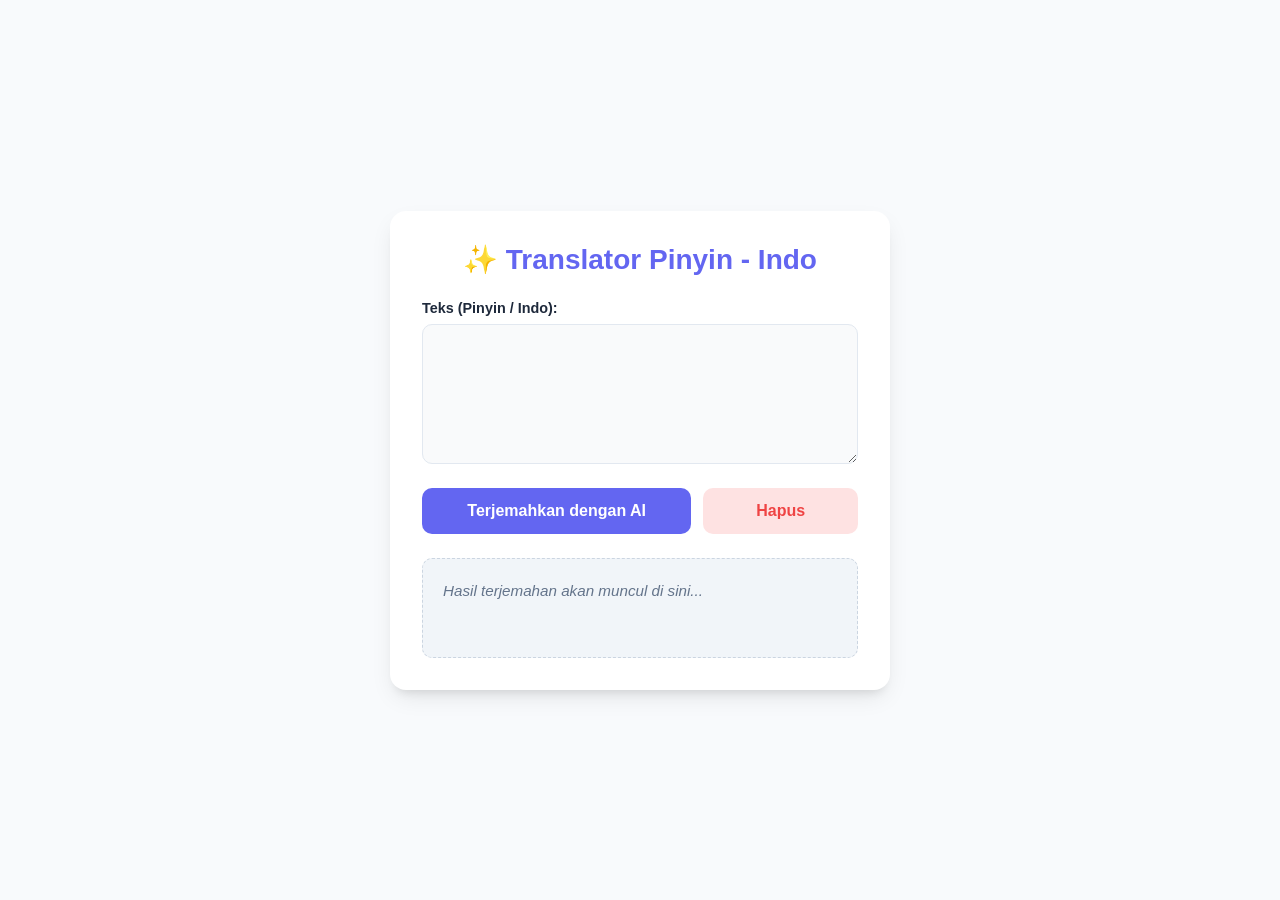
==== system_ai/translator_pinyin/index.html @ 1df3c8d1 "Initial commit" ====
<!DOCTYPE html>
<html lang="id">
<head>
	<!--API Key: AIzaSyD2RNGD75inFm3P-_yRZIwrCHMDnj7L280-->
    <meta charset="UTF-8">
    <meta name="viewport" content="width=device-width, initial-scale=1.0">
    <title>Translator Pinyin dengan Gemini AI</title>
    <style>
        /* CSS Variables untuk tema warna */
        :root {
            --primary-color: #6366f1; /* Warna ungu/biru modern untuk AI */
            --primary-hover: #4f46e5;
            --bg-color: #f8fafc;
            --card-bg: #ffffff;
            --text-main: #1e293b;
            --text-muted: #64748b;
            --border-color: #e2e8f0;
            --danger-bg: #fee2e2;
            --danger-text: #ef4444;
        }

        /* Reset & Base Styles */
        * {
            box-sizing: border-box;
            margin: 0;
            padding: 0;
            font-family: 'Inter', -apple-system, BlinkMacSystemFont, "Segoe UI", Roboto, Helvetica, Arial, sans-serif;
        }

        body {
            background-color: var(--bg-color);
            color: var(--text-main);
            display: flex;
            justify-content: center;
            align-items: center;
            min-height: 100vh;
            padding: 20px;
        }

        /* Container Card */
        .container {
            background-color: var(--card-bg);
            width: 100%;
            max-width: 500px;
            padding: 32px;
            border-radius: 16px;
            box-shadow: 0 10px 25px -5px rgba(0, 0, 0, 0.1), 0 8px 10px -6px rgba(0, 0, 0, 0.1);
        }

        h1 {
            text-align: center;
            font-size: 1.75rem;
            color: var(--primary-color);
            margin-bottom: 24px;
            font-weight: 700;
        }

        /* Input Groups */
        .input-group {
            margin-bottom: 20px;
        }

        label {
            display: block;
            font-size: 0.9rem;
            font-weight: 600;
            margin-bottom: 8px;
            color: var(--text-main);
        }

        input[type="password"],
        textarea {
            width: 100%;
            padding: 14px;
            border: 1px solid var(--border-color);
            border-radius: 10px;
            font-size: 1rem;
            background-color: #f9fafb;
            transition: all 0.3s ease;
        }

        input[type="password"]:focus,
        textarea:focus {
            outline: none;
            border-color: var(--primary-color);
            background-color: #ffffff;
            box-shadow: 0 0 0 4px rgba(99, 102, 241, 0.15);
        }

        textarea {
            min-height: 140px;
            resize: vertical;
            line-height: 1.5;
        }

        /* Buttons */
        .controls {
            display: flex;
            gap: 12px;
            margin-bottom: 24px;
        }

        button {
            padding: 14px 20px;
            border: none;
            border-radius: 10px;
            font-size: 1rem;
            font-weight: 600;
            cursor: pointer;
            transition: all 0.2s ease;
            flex: 1; /* Membuat tombol AI mengisi sisa ruang */
        }

        button:first-child {
            background-color: var(--primary-color);
            color: white;
            flex: 2;
        }

        button:first-child:hover {
            background-color: var(--primary-hover);
            transform: translateY(-1px);
        }

        .btn-clear {
            background-color: var(--danger-bg);
            color: var(--danger-text);
        }

        .btn-clear:hover {
            background-color: #fecaca;
        }

        /* Output Area */
        .output-group {
            background-color: #f1f5f9;
            border: 1px dashed #cbd5e1;
            padding: 20px;
            border-radius: 10px;
            min-height: 100px;
            font-size: 0.95rem;
            line-height: 1.6;
            color: var(--text-main);
        }

        .output-group:empty::before {
            content: "Hasil terjemahan akan muncul di sini...";
            color: var(--text-muted);
            font-style: italic;
        }

        /* Mobile Responsiveness */
        @media (max-width: 480px) {
            .container {
                padding: 24px 20px;
            }

            h1 {
                font-size: 1.5rem;
            }

            .controls {
                flex-direction: column;
            }

            button {
                width: 100%;
            }
        }
    </style>
</head>
<body>
    <div class="container">
        <h1>✨ Translator Pinyin - Indo</h1>
        
        <div class="converter-box">
			<!--
            <div class="input-group">
                <label for="apiKey">API Key Gemini:</label>
                <input type="password" id="apiKey" placeholder="Paste API Key Gemini kamu di sini..." class="api-input">
            </div>-->

            <div class="input-group">
                <label for="inputText">Teks (Pinyin / Indo):</label>
                <textarea id="inputText"></textarea>
            </div>

            <div class="controls">
                <button onclick="processTranslationWithGemini()">Terjemahkan dengan AI</button>
                <button onclick="clearAll()" class="btn-clear">Hapus</button>
            </div>

            <div class="output-group" id="outputArea"></div>
        </div>
    </div>
    
    <script src="script.js"></script>
</body>
</html>
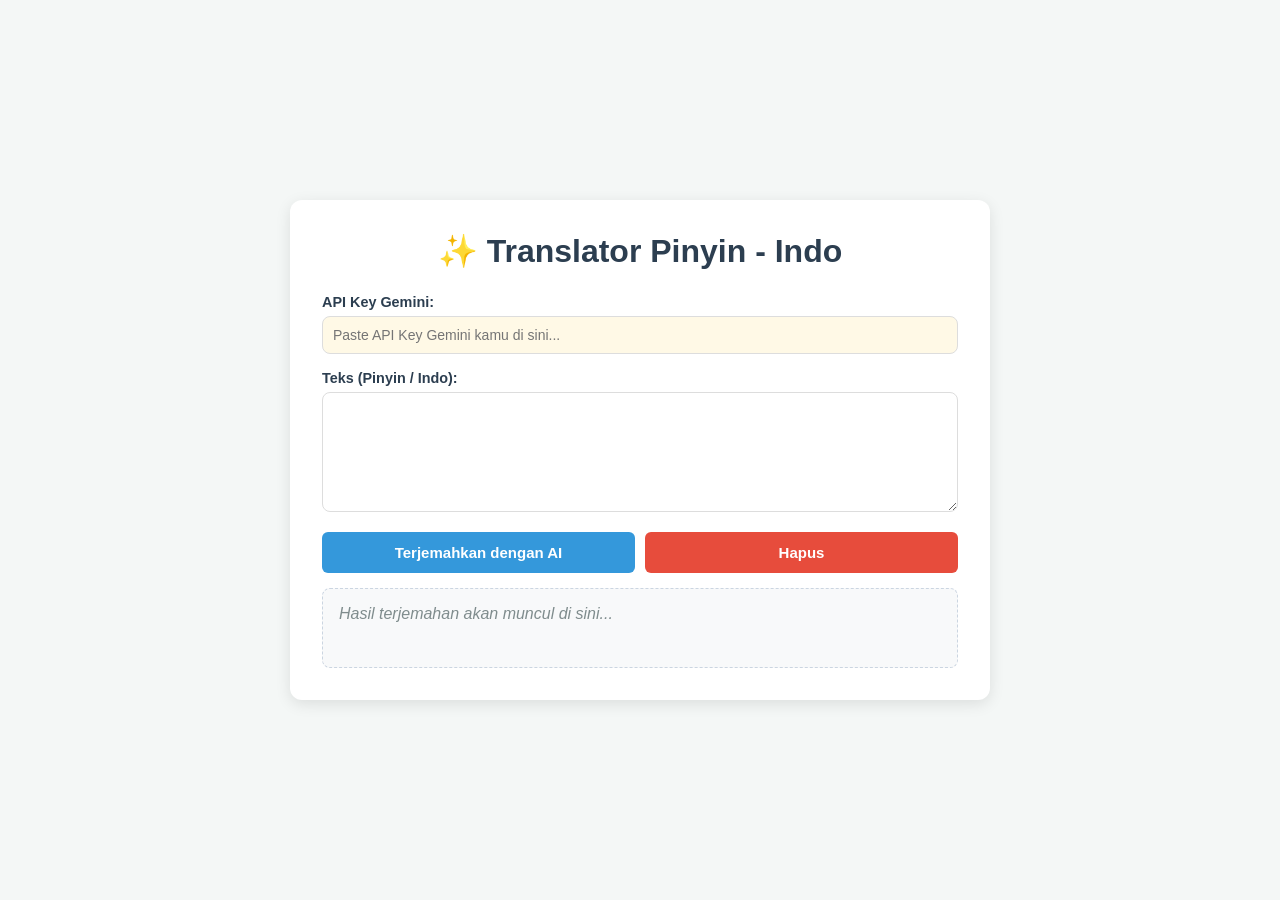
==== commit 45bafa23: "fix: hapus API key hardcoded, perbaiki CSS dan model AI" ====
--- a/system_ai/translator_pinyin/index.html
+++ b/system_ai/translator_pinyin/index.html
@@ -1,184 +1,20 @@
 <!DOCTYPE html>
 <html lang="id">
 <head>
-	<!--API Key: AIzaSyD2RNGD75inFm3P-_yRZIwrCHMDnj7L280-->
     <meta charset="UTF-8">
     <meta name="viewport" content="width=device-width, initial-scale=1.0">
     <title>Translator Pinyin dengan Gemini AI</title>
-    <style>
-        /* CSS Variables untuk tema warna */
-        :root {
-            --primary-color: #6366f1; /* Warna ungu/biru modern untuk AI */
-            --primary-hover: #4f46e5;
-            --bg-color: #f8fafc;
-            --card-bg: #ffffff;
-            --text-main: #1e293b;
-            --text-muted: #64748b;
-            --border-color: #e2e8f0;
-            --danger-bg: #fee2e2;
-            --danger-text: #ef4444;
-        }
-
-        /* Reset & Base Styles */
-        * {
-            box-sizing: border-box;
-            margin: 0;
-            padding: 0;
-            font-family: 'Inter', -apple-system, BlinkMacSystemFont, "Segoe UI", Roboto, Helvetica, Arial, sans-serif;
-        }
-
-        body {
-            background-color: var(--bg-color);
-            color: var(--text-main);
-            display: flex;
-            justify-content: center;
-            align-items: center;
-            min-height: 100vh;
-            padding: 20px;
-        }
-
-        /* Container Card */
-        .container {
-            background-color: var(--card-bg);
-            width: 100%;
-            max-width: 500px;
-            padding: 32px;
-            border-radius: 16px;
-            box-shadow: 0 10px 25px -5px rgba(0, 0, 0, 0.1), 0 8px 10px -6px rgba(0, 0, 0, 0.1);
-        }
-
-        h1 {
-            text-align: center;
-            font-size: 1.75rem;
-            color: var(--primary-color);
-            margin-bottom: 24px;
-            font-weight: 700;
-        }
-
-        /* Input Groups */
-        .input-group {
-            margin-bottom: 20px;
-        }
-
-        label {
-            display: block;
-            font-size: 0.9rem;
-            font-weight: 600;
-            margin-bottom: 8px;
-            color: var(--text-main);
-        }
-
-        input[type="password"],
-        textarea {
-            width: 100%;
-            padding: 14px;
-            border: 1px solid var(--border-color);
-            border-radius: 10px;
-            font-size: 1rem;
-            background-color: #f9fafb;
-            transition: all 0.3s ease;
-        }
-
-        input[type="password"]:focus,
-        textarea:focus {
-            outline: none;
-            border-color: var(--primary-color);
-            background-color: #ffffff;
-            box-shadow: 0 0 0 4px rgba(99, 102, 241, 0.15);
-        }
-
-        textarea {
-            min-height: 140px;
-            resize: vertical;
-            line-height: 1.5;
-        }
-
-        /* Buttons */
-        .controls {
-            display: flex;
-            gap: 12px;
-            margin-bottom: 24px;
-        }
-
-        button {
-            padding: 14px 20px;
-            border: none;
-            border-radius: 10px;
-            font-size: 1rem;
-            font-weight: 600;
-            cursor: pointer;
-            transition: all 0.2s ease;
-            flex: 1; /* Membuat tombol AI mengisi sisa ruang */
-        }
-
-        button:first-child {
-            background-color: var(--primary-color);
-            color: white;
-            flex: 2;
-        }
-
-        button:first-child:hover {
-            background-color: var(--primary-hover);
-            transform: translateY(-1px);
-        }
-
-        .btn-clear {
-            background-color: var(--danger-bg);
-            color: var(--danger-text);
-        }
-
-        .btn-clear:hover {
-            background-color: #fecaca;
-        }
-
-        /* Output Area */
-        .output-group {
-            background-color: #f1f5f9;
-            border: 1px dashed #cbd5e1;
-            padding: 20px;
-            border-radius: 10px;
-            min-height: 100px;
-            font-size: 0.95rem;
-            line-height: 1.6;
-            color: var(--text-main);
-        }
-
-        .output-group:empty::before {
-            content: "Hasil terjemahan akan muncul di sini...";
-            color: var(--text-muted);
-            font-style: italic;
-        }
-
-        /* Mobile Responsiveness */
-        @media (max-width: 480px) {
-            .container {
-                padding: 24px 20px;
-            }
-
-            h1 {
-                font-size: 1.5rem;
-            }
-
-            .controls {
-                flex-direction: column;
-            }
-
-            button {
-                width: 100%;
-            }
-        }
-    </style>
+    <link rel="stylesheet" href="style.css">
 </head>
 <body>
     <div class="container">
         <h1>✨ Translator Pinyin - Indo</h1>
         
         <div class="converter-box">
-			<!--
             <div class="input-group">
                 <label for="apiKey">API Key Gemini:</label>
                 <input type="password" id="apiKey" placeholder="Paste API Key Gemini kamu di sini..." class="api-input">
-            </div>-->
+            </div>
 
             <div class="input-group">
                 <label for="inputText">Teks (Pinyin / Indo):</label>
--- a/system_ai/translator_pinyin/style.css
+++ b/system_ai/translator_pinyin/style.css
@@ -0,0 +1,103 @@
+* { box-sizing: border-box; margin: 0; padding: 0; }
+
+body {
+    font-family: 'Segoe UI', Tahoma, Geneva, Verdana, sans-serif;
+    background-color: #f4f7f6;
+    padding: 20px;
+    display: flex;
+    justify-content: center;
+    align-items: center;
+    min-height: 100vh;
+}
+
+.container {
+    background: white;
+    padding: 2rem;
+    border-radius: 12px;
+    box-shadow: 0 4px 15px rgba(0,0,0,0.1);
+    width: 100%;
+    max-width: 700px;
+}
+
+h1 { text-align: center; color: #2c3e50; margin-bottom: 24px; }
+
+.input-group { margin-bottom: 16px; }
+
+label { display: block; font-weight: 600; margin-bottom: 6px; color: #2c3e50; font-size: 0.9rem; }
+
+textarea {
+    width: 100%;
+    height: 120px;
+    padding: 10px;
+    border: 1px solid #ddd;
+    border-radius: 8px;
+    resize: vertical;
+    font-size: 15px;
+    font-family: inherit;
+}
+
+textarea:focus { outline: none; border-color: #3498db; box-shadow: 0 0 0 3px rgba(52,152,219,0.15); }
+
+.api-input {
+    width: 100%;
+    padding: 10px;
+    border: 1px solid #ddd;
+    border-radius: 8px;
+    font-size: 14px;
+    background-color: #fff9e6;
+    font-family: inherit;
+}
+
+.api-input:focus { outline: none; border-color: #3498db; }
+
+.controls { margin: 15px 0; display: flex; gap: 10px; }
+
+button {
+    flex: 1;
+    padding: 12px;
+    border: none;
+    border-radius: 6px;
+    background: #3498db;
+    color: white;
+    cursor: pointer;
+    font-weight: bold;
+    font-size: 15px;
+    transition: background 0.2s;
+}
+
+button:hover { background: #2980b9; }
+.btn-clear { background: #e74c3c; }
+.btn-clear:hover { background: #c0392b; }
+
+.output-group {
+    background: #f8f9fa;
+    border: 1px dashed #cbd5e1;
+    border-radius: 8px;
+    padding: 16px;
+    min-height: 80px;
+}
+
+.output-group:empty::before {
+    content: "Hasil terjemahan akan muncul di sini...";
+    color: #7f8c8d;
+    font-style: italic;
+}
+
+.result-block {
+    background: #fdfdfd;
+    border-left: 4px solid #3498db;
+    border-radius: 6px;
+    padding: 15px;
+    margin-bottom: 15px;
+    box-shadow: 0 2px 5px rgba(0,0,0,0.05);
+}
+
+.result-row { margin-bottom: 8px; line-height: 1.5; color: #333; }
+.result-label { font-weight: bold; color: #2c3e50; width: 150px; display: inline-block; }
+.loading-text { text-align: center; font-style: italic; color: #7f8c8d; padding: 20px 0; }
+
+@media (max-width: 480px) {
+    .container { padding: 1.5rem 1rem; }
+    .controls { flex-direction: column; }
+    .result-label { width: auto; display: block; margin-bottom: 2px; }
+}
